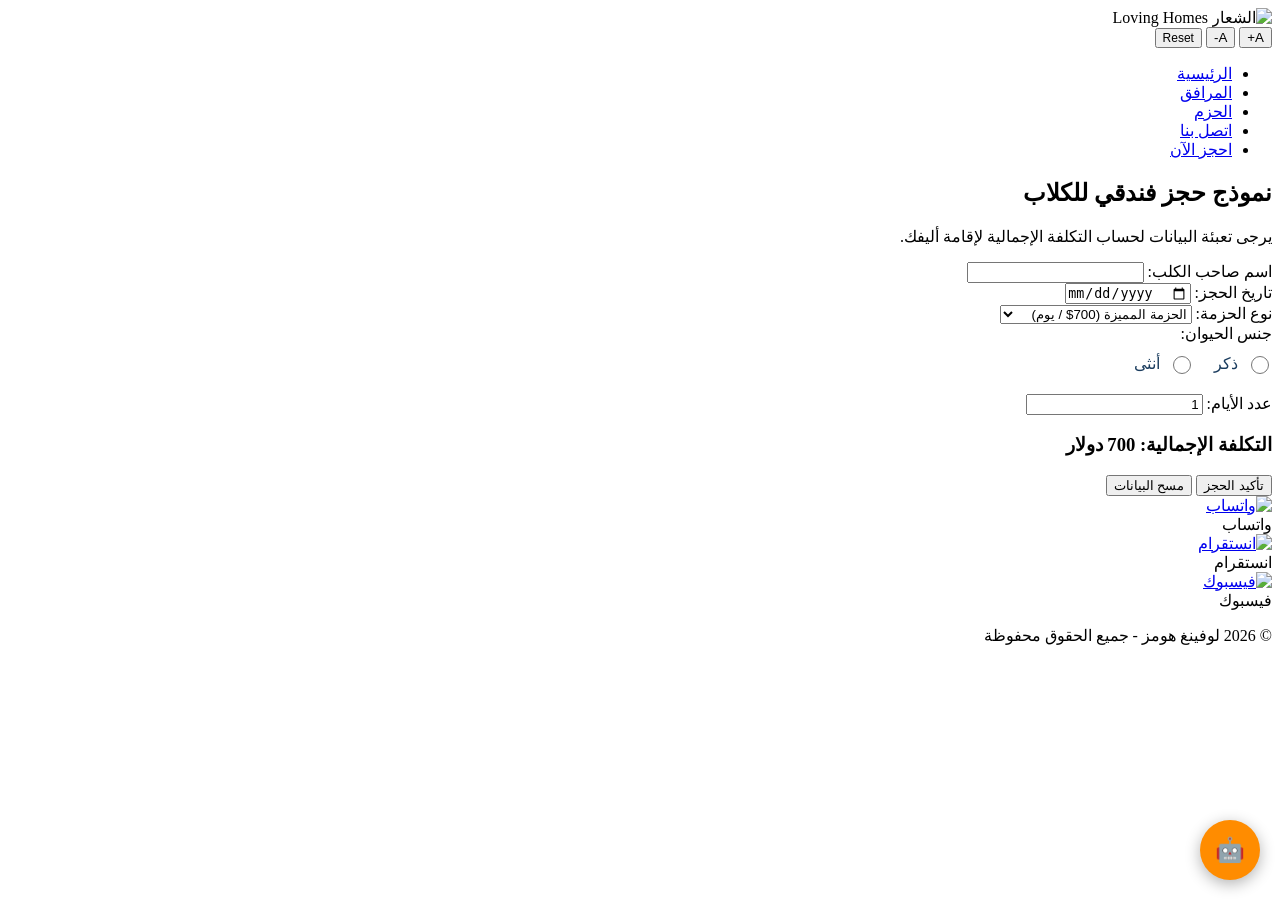
==== booking.html @ 2eafaff8 "Add files via upload" ====
<!DOCTYPE html>
<html lang="ar" dir="rtl">
<head>
    <meta charset="UTF-8">
    <meta name="viewport" content="width=device-width, initial-scale=1.0">
    <title>الحجز - لوفينغ هومز</title>
    <link rel="stylesheet" href="../css_styles/style.css">
    <link rel="stylesheet" href="../css_styles/layout.css">
    <style>
        .radio-group {
            display: flex;
            gap: 20px;
            margin-top: 10px;
            margin-bottom: 20px;
        }

        .radio-option {
            display: flex;
            align-items: center;
            gap: 8px;
        }

        .radio-option input[type="radio"] {
            cursor: pointer;
            width: 18px;
            height: 18px;
            accent-color: #d4a017;
        }

        .radio-option label {
            cursor: pointer;
            margin: 0;
            font-weight: 500;
            color: #1a3c5e;
        }
    </style>
</head>
<body>

    <header>
        <div class="logo">
            <img src="../images/logo.avif" alt="الشعار">
            <span class="logo-text">Loving Homes</span>
        </div>

         <div class="font-controls">
    <button class="font-btn" onclick="changeFontSize(2)" title="تكبير الخط">A+</button>
    <button class="font-btn" onclick="changeFontSize(-2)" title="تصغير الخط">A-</button>
    <button class="font-btn" onclick="resetFontSize()" title="إعادة الضبط" style="font-size: 12px;">Reset</button>
</div>


        <nav>
            <ul>
                <li><a href="index.html">الرئيسية</a></li>
                <li><a href="facilities.html">المرافق</a></li>
                <li><a href="packages.html">الحزم</a></li>
                <li><a href="contact.html">اتصل بنا</a></li>
                <li><a href="booking.html" class="btn-booking">احجز الآن</a></li>
            </ul>
        </nav>
    </header>

    <main class="booking-container">
        <h2>نموذج حجز فندقي للكلاب</h2>
        <p>يرجى تعبئة البيانات لحساب التكلفة الإجمالية لإقامة أليفك.</p>

        <form id="bookingForm">
            <div class="form-group">
                <label>اسم صاحب الكلب:</label>
                <input type="text" id="ownerName" required>
            </div>

            <div class="form-group">
                <label>تاريخ الحجز:</label>
                <input type="date" id="bookingDate" required>
            </div>

            <div class="form-group">
                <label>نوع الحزمة:</label>
                <select id="packageType" onchange="calculateTotal()">
                    <option value="700">الحزمة المميزة (700$ / يوم)</option>
                    <option value="500">الحزمة الكلاسيكية (500$ / يوم)</option>
                    <option value="200">حزمة اليوم الواحد (200$ / يوم)</option>
                </select>
            </div>

            <div class="form-group">
                <label>جنس الحيوان:</label>
                <div class="radio-group">
                    <div class="radio-option">
                        <input type="radio" id="male" name="petGender" value="ذكر" required>
                        <label for="male">ذكر</label>
                    </div>
                    <div class="radio-option">
                        <input type="radio" id="female" name="petGender" value="أنثى">
                        <label for="female">أنثى</label>
                    </div>
                </div>
            </div>

            <div class="form-group">
                <label>عدد الأيام:</label>
                <input type="number" id="days" min="1" value="1" oninput="calculateTotal()">
            </div>

            <div class="result-box">
                <h3>التكلفة الإجمالية: <span id="totalPrice">700</span> دولار</h3>
            </div>

            <button type="submit" class="btn-booking">تأكيد الحجز</button>
            <button type="reset" class="btn-reset" onclick="resetForm()">مسح البيانات</button> 
        </form>
    </main>

    <footer>
        <div class="social-icons">
            <div class="social-item">
                <div class="social-icon-circle">
                    <a href="#">
                        <img src="../images/whatsapp-icon.png" alt="واتساب">
                    </a>
                </div>
                <span class="social-label">واتساب</span>
            </div>
            <div class="social-item">
                <div class="social-icon-circle">
                    <a href="#">
                        <img src="../images/instagram-icon.png" alt="انستقرام">
                    </a>
                </div>
                <span class="social-label">انستقرام</span>
            </div>
            <div class="social-item">
                <div class="social-icon-circle">
                    <a href="#">
                        <img src="../images/facebook-icon.png" alt="فيسبوك">
                    </a>
                </div>
                <span class="social-label">فيسبوك</span>
            </div>
        </div>
        <p>© 2026 لوفينغ هومز - جميع الحقوق محفوظة</p>
    </footer>

    <script src="../js/script.js"></script>
    
    <div id="ai-chat-icon" onclick="toggleChat()" style="position: fixed; bottom: 20px; right: 20px; background: #FF8C00; color: white; width: 60px; height: 60px; border-radius: 50%; display: flex; align-items: center; justify-content: center; cursor: pointer; box-shadow: 0 4px 15px rgba(0,0,0,0.3); z-index: 1000; font-size: 24px;">
    🤖
</div>

<div id="ai-chat-window" style="display: none; position: fixed; bottom: 90px; right: 20px; width: 300px; background: white; border-radius: 15px; box-shadow: 0 5px 25px rgba(0,0,0,0.2); z-index: 1000; overflow: hidden; font-family: 'Open Sans', sans-serif;">
    <div style="background: #d58713; color: white; padding: 15px; font-weight: bold; display: flex; justify-content: space-between;">
        <span>مساعد لوفينغ هومز الذكي</span>
        <span onclick="toggleChat()" style="cursor:pointer;">×</span>
    </div>
    <div id="chat-body" style="height: 250px; overflow-y: auto; padding: 15px; font-size: 14px; background: #f9f9f9;">
        <p style="background: #eef2f5; padding: 8px; border-radius: 10px; margin-bottom: 10px;">أهلاً بك! أنا المساعد الذكي، كيف يمكنني مساعدتك اليوم؟</p>
    </div>
    <div style="padding: 10px; border-top: 1px solid #eee; display: flex;">
        <input type="text" id="user-input" placeholder="اسألني عن الحزم..." style="flex: 1; border: none; outline: none; padding: 5px;">
        <button onclick="aiResponse()" style="background: #FF8C00; color: white; border: none; padding: 5px 10px; border-radius: 5px; cursor: pointer;">إرسال</button>
    </div>


    
</body>
</html>
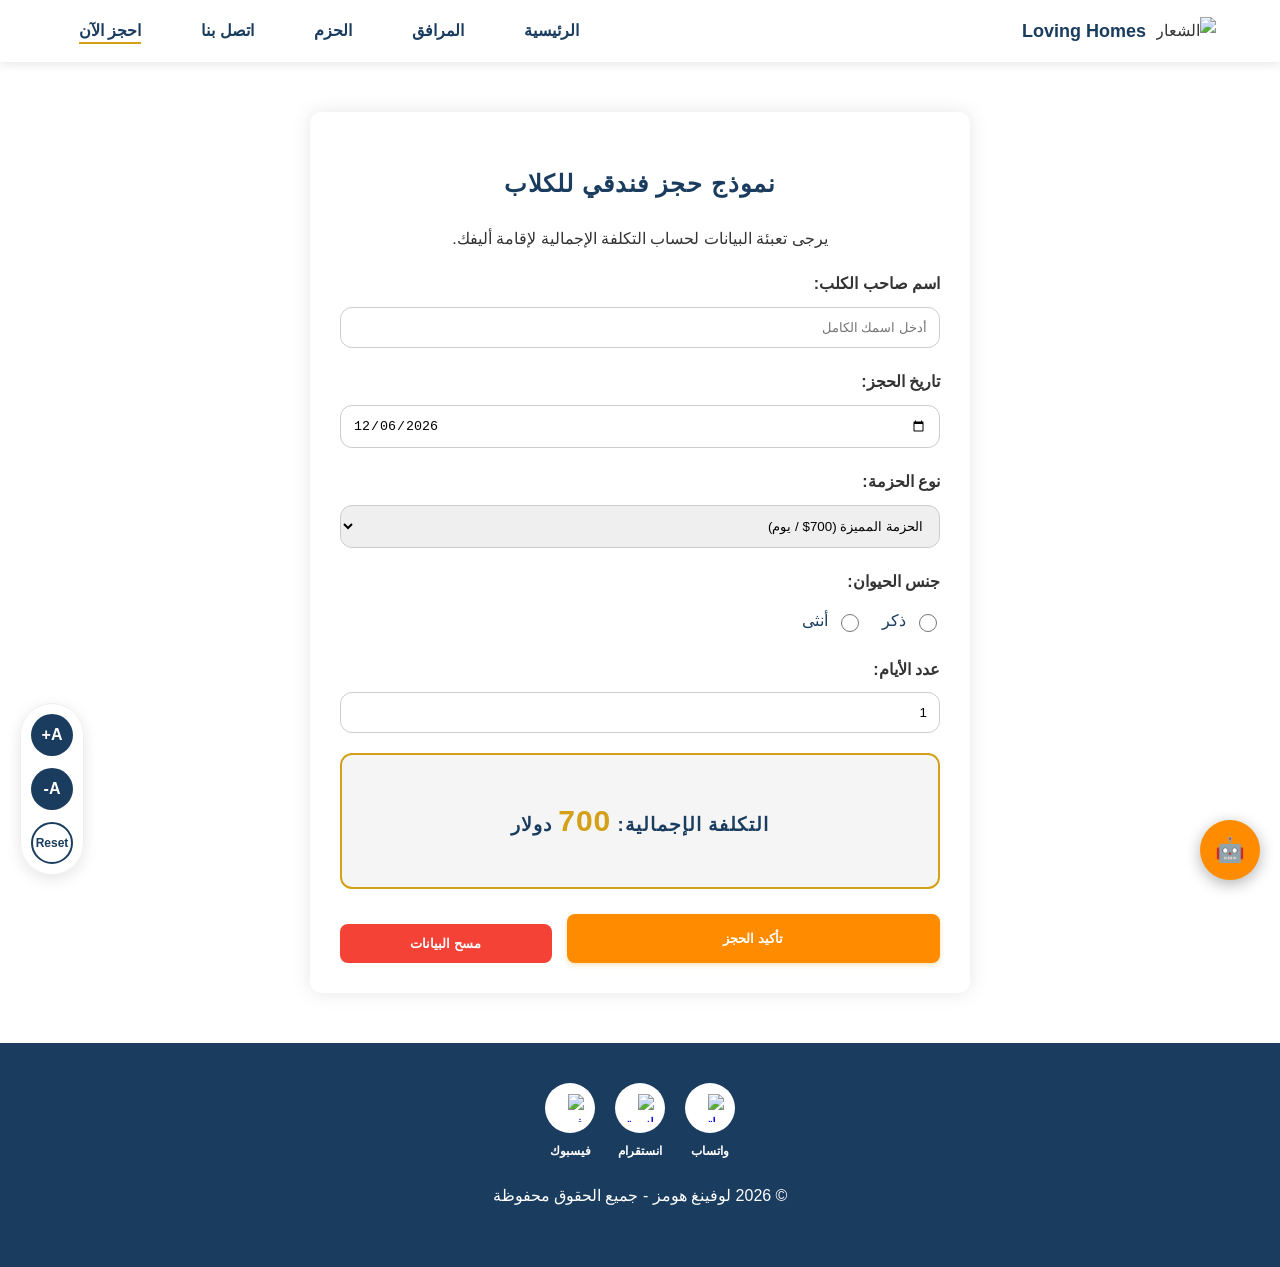
==== commit 4fcfc282: "Update booking.html" ====
--- a/booking.html
+++ b/booking.html
@@ -4,9 +4,10 @@
     <meta charset="UTF-8">
     <meta name="viewport" content="width=device-width, initial-scale=1.0">
     <title>الحجز - لوفينغ هومز</title>
-    <link rel="stylesheet" href="../css_styles/style.css">
-    <link rel="stylesheet" href="../css_styles/layout.css">
+    <link rel="stylesheet" href="style.css">
+    <link rel="stylesheet" href="layout.css">
     <style>
+        /* تنسيق إضافي لضمان ظهور الأزرار والخيارات */
         .radio-group {
             display: flex;
             gap: 20px;
@@ -33,22 +34,60 @@
             font-weight: 500;
             color: #1a3c5e;
         }
+
+        /* تنسيق أزرار التحكم في النموذج */
+        .form-actions {
+            display: flex;
+            gap: 15px;
+            margin-top: 25px;
+        }
+
+        .btn-booking {
+            background-color: #FF8C00;
+            color: white;
+            padding: 12px 25px;
+            border: none;
+            border-radius: 8px;
+            cursor: pointer;
+            font-weight: bold;
+            flex: 2;
+            transition: background 0.3s;
+        }
+
+        .btn-booking:hover {
+            background-color: #e67e00;
+        }
+
+        .btn-reset {
+            background-color: #f44336;
+            color: white;
+            padding: 12px 25px;
+            border: none;
+            border-radius: 8px;
+            cursor: pointer;
+            font-weight: bold;
+            flex: 1;
+            transition: background 0.3s;
+        }
+
+        .btn-reset:hover {
+            background-color: #d32f2f;
+        }
     </style>
 </head>
 <body>
 
     <header>
         <div class="logo">
-            <img src="../images/logo.avif" alt="الشعار">
+            <img src="logo.avif" alt="الشعار">
             <span class="logo-text">Loving Homes</span>
         </div>
 
-         <div class="font-controls">
-    <button class="font-btn" onclick="changeFontSize(2)" title="تكبير الخط">A+</button>
-    <button class="font-btn" onclick="changeFontSize(-2)" title="تصغير الخط">A-</button>
-    <button class="font-btn" onclick="resetFontSize()" title="إعادة الضبط" style="font-size: 12px;">Reset</button>
-</div>
-
+        <div class="font-controls">
+            <button class="font-btn" onclick="changeFontSize(2)" title="تكبير الخط">A+</button>
+            <button class="font-btn" onclick="changeFontSize(-2)" title="تصغير الخط">A-</button>
+            <button class="font-btn" onclick="resetFontSize()" title="إعادة الضبط" style="font-size: 12px;">Reset</button>
+        </div>
 
         <nav>
             <ul>
@@ -56,7 +95,7 @@
                 <li><a href="facilities.html">المرافق</a></li>
                 <li><a href="packages.html">الحزم</a></li>
                 <li><a href="contact.html">اتصل بنا</a></li>
-                <li><a href="booking.html" class="btn-booking">احجز الآن</a></li>
+                <li><a href="booking.html" class="active btn-booking-nav">احجز الآن</a></li>
             </ul>
         </nav>
     </header>
@@ -68,7 +107,7 @@
         <form id="bookingForm">
             <div class="form-group">
                 <label>اسم صاحب الكلب:</label>
-                <input type="text" id="ownerName" required>
+                <input type="text" id="ownerName" placeholder="أدخل اسمك الكامل" required>
             </div>
 
             <div class="form-group">
@@ -108,8 +147,10 @@
                 <h3>التكلفة الإجمالية: <span id="totalPrice">700</span> دولار</h3>
             </div>
 
-            <button type="submit" class="btn-booking">تأكيد الحجز</button>
-            <button type="reset" class="btn-reset" onclick="resetForm()">مسح البيانات</button> 
+            <div class="form-actions">
+                <button type="submit" class="btn-booking">تأكيد الحجز</button>
+                <button type="reset" class="btn-reset" onclick="resetForm()">مسح البيانات</button>
+            </div>
         </form>
     </main>
 
@@ -117,25 +158,19 @@
         <div class="social-icons">
             <div class="social-item">
                 <div class="social-icon-circle">
-                    <a href="#">
-                        <img src="../images/whatsapp-icon.png" alt="واتساب">
-                    </a>
+                    <a href="#"><img src="whatsapp-icon.png" alt="واتساب"></a>
                 </div>
                 <span class="social-label">واتساب</span>
             </div>
             <div class="social-item">
                 <div class="social-icon-circle">
-                    <a href="#">
-                        <img src="../images/instagram-icon.png" alt="انستقرام">
-                    </a>
+                    <a href="#"><img src="instagram-icon.png" alt="انستقرام"></a>
                 </div>
                 <span class="social-label">انستقرام</span>
             </div>
             <div class="social-item">
                 <div class="social-icon-circle">
-                    <a href="#">
-                        <img src="../images/facebook-icon.png" alt="فيسبوك">
-                    </a>
+                    <a href="#"><img src="facebook-icon.png" alt="فيسبوك"></a>
                 </div>
                 <span class="social-label">فيسبوك</span>
             </div>
@@ -143,26 +178,24 @@
         <p>© 2026 لوفينغ هومز - جميع الحقوق محفوظة</p>
     </footer>
 
-    <script src="../js/script.js"></script>
+    <script src="script.js"></script>
     
     <div id="ai-chat-icon" onclick="toggleChat()" style="position: fixed; bottom: 20px; right: 20px; background: #FF8C00; color: white; width: 60px; height: 60px; border-radius: 50%; display: flex; align-items: center; justify-content: center; cursor: pointer; box-shadow: 0 4px 15px rgba(0,0,0,0.3); z-index: 1000; font-size: 24px;">
-    🤖
-</div>
-
-<div id="ai-chat-window" style="display: none; position: fixed; bottom: 90px; right: 20px; width: 300px; background: white; border-radius: 15px; box-shadow: 0 5px 25px rgba(0,0,0,0.2); z-index: 1000; overflow: hidden; font-family: 'Open Sans', sans-serif;">
-    <div style="background: #d58713; color: white; padding: 15px; font-weight: bold; display: flex; justify-content: space-between;">
-        <span>مساعد لوفينغ هومز الذكي</span>
-        <span onclick="toggleChat()" style="cursor:pointer;">×</span>
+        🤖
     </div>
-    <div id="chat-body" style="height: 250px; overflow-y: auto; padding: 15px; font-size: 14px; background: #f9f9f9;">
-        <p style="background: #eef2f5; padding: 8px; border-radius: 10px; margin-bottom: 10px;">أهلاً بك! أنا المساعد الذكي، كيف يمكنني مساعدتك اليوم؟</p>
+
+    <div id="ai-chat-window" style="display: none; position: fixed; bottom: 90px; right: 20px; width: 300px; background: white; border-radius: 15px; box-shadow: 0 5px 25px rgba(0,0,0,0.2); z-index: 1000; overflow: hidden; font-family: 'Open Sans', sans-serif;">
+        <div style="background: #d58713; color: white; padding: 15px; font-weight: bold; display: flex; justify-content: space-between;">
+            <span>مساعد لوفينغ هومز الذكي</span>
+            <span onclick="toggleChat()" style="cursor:pointer;">×</span>
+        </div>
+        <div id="chat-body" style="height: 250px; overflow-y: auto; padding: 15px; font-size: 14px; background: #f9f9f9;">
+            <p style="background: #eef2f5; padding: 8px; border-radius: 10px; margin-bottom: 10px;">أهلاً بك! أنا المساعد الذكي، كيف يمكنني مساعدتك اليوم؟</p>
+        </div>
+        <div style="padding: 10px; border-top: 1px solid #eee; display: flex;">
+            <input type="text" id="user-input" placeholder="اسألني عن الحزم..." style="flex: 1; border: none; outline: none; padding: 5px;">
+            <button onclick="aiResponse()" style="background: #FF8C00; color: white; border: none; padding: 5px 10px; border-radius: 5px; cursor: pointer;">إرسال</button>
+        </div>
     </div>
-    <div style="padding: 10px; border-top: 1px solid #eee; display: flex;">
-        <input type="text" id="user-input" placeholder="اسألني عن الحزم..." style="flex: 1; border: none; outline: none; padding: 5px;">
-        <button onclick="aiResponse()" style="background: #FF8C00; color: white; border: none; padding: 5px 10px; border-radius: 5px; cursor: pointer;">إرسال</button>
-    </div>
-
-
-    
 </body>
-</html>+</html>
--- a/style.css
+++ b/style.css
@@ -0,0 +1,612 @@
+@import url('https://fonts.googleapis.com/css2?family=Cairo:wght@400;700&family=Montserrat:wght@400;700&display=swap');
+
+body {
+    font-family: 'Cairo', sans-serif;
+    font-size: 16px; 
+    color: #333;
+    line-height: 1.8;
+    margin: 0;
+    background-color: #ffffff;
+}
+
+h1, h2, h3 {
+    font-family: 'Montserrat', sans-serif;
+    color: #1a3c5e; 
+    text-transform: uppercase;
+    letter-spacing: 1px;
+    font-weight: 700;
+}
+
+h2, h3 {
+    font-weight: 700;
+}
+
+header {
+    display: flex;
+    justify-content: space-between;
+    align-items: center;
+    padding: 15px 5%;
+    background-color: #fff;
+    box-shadow: 0 2px 10px rgba(0,0,0,0.1);
+    position: sticky;
+    top: 0;
+    z-index: 1000;
+}
+
+.logo {
+    display: flex;
+    align-items: center;
+    gap: 10px;
+    transition: all 0.3s ease;
+    cursor: pointer;
+}
+
+.logo:hover {
+    transform: scale(1.05);
+    filter: drop-shadow(0 4px 8px rgba(0,0,0,0.2));
+}
+
+.logo img {
+    max-height: 70px;
+    width: auto;
+    transition: all 0.3s ease;
+}
+
+.logo-text {
+    font-family: 'Montserrat', sans-serif;
+    font-size: 18px;
+    font-weight: 700;
+    color: #1a3c5e;
+}
+
+nav ul {
+    list-style: none;
+    display: flex;
+    gap: 30px;
+    margin: 0;
+    padding: 0;
+    align-items: center;
+}
+
+nav ul li a {
+    text-decoration: none;
+    color: #1a3c5e;
+    font-weight: bold;
+    transition: all 0.3s ease;
+    white-space: nowrap;
+    position: relative;
+    padding-bottom: 5px;
+}
+
+nav ul li a::after {
+    content: '';
+    position: absolute;
+    bottom: 0;
+    left: 0;
+    width: 0;
+    height: 2px;
+    background-color: #1a3c5e;
+    transition: width 0.3s ease;
+}
+
+nav ul li a:hover::after {
+    width: 100%;
+    background-color: #1a3c5e;
+}
+
+nav ul li a.active::after {
+    width: 100%;
+    background-color: #d4a017;
+}
+
+.btn-booking {
+    background-color: #d4a017;
+    color: white !important;
+    padding: 10px 25px;
+    border-radius: 12px;
+    font-weight: bold;
+    transition: all 0.3s ease;
+    box-shadow: 0 2px 5px rgba(212, 160, 23, 0.3);
+}
+
+.btn-booking:hover {
+    box-shadow: 0 6px 15px rgba(212, 160, 23, 0.4);
+    transform: translateY(-2px);
+}
+
+footer {
+    background-color: #1a3c5e;
+    color: white;
+    padding: 40px 5%;
+    text-align: center;
+}
+
+.social-icons {
+    margin-bottom: 20px;
+    display: flex;
+    justify-content: center;
+    gap: 20px;
+    flex-wrap: wrap;
+}
+
+.social-item {
+    display: flex;
+    flex-direction: column;
+    align-items: center;
+    gap: 8px;
+}
+
+.social-icon-circle {
+    width: 50px;
+    height: 50px;
+    border-radius: 50%;
+    background-color: white;
+    display: flex;
+    align-items: center;
+    justify-content: center;
+    transition: all 0.3s ease;
+}
+
+.social-icon-circle:hover {
+    transform: scale(1.2);
+    filter: drop-shadow(0 4px 8px rgba(0,0,0,0.2));
+}
+
+.social-icon-circle a {
+    display: flex;
+    align-items: center;
+    justify-content: center;
+    width: 100%;
+    height: 100%;
+}
+
+.social-icon-circle img {
+    width: 28px;
+    height: 28px;
+    filter: none;
+}
+
+.social-label {
+    font-size: 12px;
+    color: white;
+    font-weight: bold;
+}
+
+.booking-container {
+    max-width: 600px;
+    margin: 50px auto;
+    padding: 30px;
+    background: white;
+    box-shadow: 0 0 20px rgba(0,0,0,0.1);
+    border-radius: 12px;
+}
+
+.booking-container h2, .booking-container p {
+    text-align: center;
+}
+
+.form-group {
+    margin-bottom: 20px;
+}
+
+.form-group label {
+    display: block;
+    margin-bottom: 8px;
+    font-weight: bold;
+}
+
+.form-group input, .form-group select {
+    width: 100%;
+    padding: 12px;
+    border: 1px solid #ccc;
+    border-radius: 12px;
+    box-sizing: border-box;
+    transition: 0.3s;
+}
+
+.form-group input:focus, .form-group select:focus {
+    border-color: #d4a017;
+    outline: none;
+    box-shadow: 0 0 5px rgba(212, 160, 23, 0.3);
+}
+
+.result-box {
+    background: #f5f5f5;
+    padding: 20px;
+    text-align: center;
+    border: 2px solid #d4a017;
+    margin-bottom: 25px;
+    border-radius: 12px;
+}
+
+#totalPrice {
+    font-size: 30px;
+    color: #d4a017;
+    font-weight: bold;
+}
+
+.packages-grid {
+    display: flex;
+    justify-content: center;
+    gap: 20px;
+    padding: 0 5% 50px;
+    flex-wrap: wrap;
+}
+
+.package-card {
+    background: #fff;
+    border: 1px solid #ddd;
+    border-radius: 12px;
+    width: 300px;
+    overflow: hidden;
+    transition: all 0.3s ease;
+    text-align: center;
+    box-shadow: 0 4px 8px rgba(0,0,0,0.05);
+}
+
+.package-card:hover {
+    transform: translateY(-10px);
+    box-shadow: 0 12px 25px rgba(0,0,0,0.15);
+}
+
+.package-card.featured {
+    border: 2px solid #d4a017;
+    position: relative;
+    background-color: #fffbf0;
+    box-shadow: 0 8px 20px rgba(212, 160, 23, 0.2);
+}
+
+.package-card.featured:hover {
+    box-shadow: 0 15px 35px rgba(212, 160, 23, 0.3);
+}
+
+.badge {
+    background: #d4a017;
+    color: white;
+    padding: 5px 10px;
+    font-size: 12px;
+    border-radius: 12px;
+    position: absolute;
+    top: 10px;
+    right: 10px;
+}
+
+.package-card img {
+    width: 100%;
+    height: 200px;
+    object-fit: cover;
+    border-radius: 12px 12px 0 0;
+    transition: all 0.3s ease;
+}
+
+.package-card img:hover {
+    transform: scale(1.05);
+    filter: drop-shadow(0 4px 8px rgba(0,0,0,0.2));
+}
+
+.package-info {
+    padding: 20px;
+}
+
+.price {
+    font-size: 24px;
+    font-weight: bold;
+    color: #1a3c5e;
+    margin: 15px 0;
+}
+
+.package-info ul {
+    list-style: none;
+    padding: 0;
+    margin-bottom: 20px;
+    text-align: right;
+}
+
+.package-info li {
+    padding: 5px 0;
+    border-bottom: 1px solid #eee;
+}
+
+.btn-select {
+    display: inline-block;
+    padding: 10px 20px;
+    background: #1a3c5e;
+    color: white;
+    text-decoration: none;
+    border-radius: 12px;
+    transition: all 0.3s ease;
+}
+
+.btn-select:hover {
+    background: #0f2640;
+    box-shadow: 0 4px 10px rgba(26, 60, 94, 0.3);
+}
+
+.package-card.featured .btn-select {
+    background: #d4a017;
+    color: white;
+}
+
+.package-card.featured .btn-select:hover {
+    background: #c4900f;
+    box-shadow: 0 4px 10px rgba(212, 160, 23, 0.3);
+}
+
+.contact-container {
+    display: flex;
+    flex-wrap: wrap;
+    gap: 40px;
+    max-width: 1000px;
+    margin: 50px auto;
+    padding: 20px;
+    background-color: #fafafa;
+    border-radius: 12px;
+}
+
+.contact-info, .contact-form {
+    flex: 1;
+    min-width: 300px;
+}
+
+.contact-info ul {
+    list-style: none;
+    padding: 0;
+}
+
+.contact-form textarea {
+    width: 100%;
+    padding: 10px;
+    border: 1px solid #ccc;
+    border-radius: 12px;
+    font-family: inherit;
+    transition: 0.3s;
+}
+
+.contact-form textarea:focus {
+    border-color: #d4a017;
+    outline: none;
+    box-shadow: 0 0 5px rgba(212, 160, 23, 0.3);
+}
+
+.video-section {
+    padding: 60px 5%;
+    background-color: #fafafa;
+    text-align: center;
+}
+
+.video-section h2 {
+    margin-bottom: 20px;
+}
+
+.video-frame {
+    max-width: 850px;
+    margin: 0 auto 40px;
+    background: white;
+    padding: 15px;
+    box-shadow: 0 10px 30px rgba(0,0,0,0.15);
+    border-radius: 20px;
+    overflow: hidden;
+}
+
+.video-frame video {
+    width: 100%;
+    display: block;
+    border-radius: 12px;
+}
+
+.info-box {
+    max-width: 850px;
+    margin: 0 auto;
+    background: white;
+    padding: 30px;
+    border-radius: 12px;
+    box-shadow: 0 4px 15px rgba(0,0,0,0.1);
+}
+
+.info-box h3 {
+    text-align: center;
+    margin-bottom: 30px;
+    color: #1a3c5e;
+}
+
+.info-items {
+    display: grid;
+    grid-template-columns: repeat(auto-fit, minmax(200px, 1fr));
+    gap: 20px;
+}
+
+.info-item {
+    display: flex;
+    flex-direction: column;
+    align-items: center;
+    text-align: center;
+    gap: 10px;
+}
+
+.info-item img {
+    width: 40px;
+    height: 40px;
+    transition: all 0.3s ease;
+}
+
+.info-item img:hover {
+    transform: scale(1.1);
+    filter: drop-shadow(0 2px 4px rgba(0,0,0,0.2));
+}
+
+.info-item p {
+    font-size: 14px;
+    color: #333;
+    margin: 0;
+}
+
+.btn-reset {
+    background-color: #f44336;
+    color: white;
+    padding: 10px 20px;
+    border-radius: 12px;
+    border: none;
+    cursor: pointer;
+    margin-top: 10px;
+    transition: all 0.3s ease;
+}
+
+.btn-reset:hover {
+    background-color: #e53935;
+    box-shadow: 0 4px 10px rgba(244, 67, 54, 0.3);
+}
+
+.image-wrapper {
+    position: relative;
+    width: 100%;
+}
+
+.image-wrapper img {
+    width: 100%;
+    border-radius: 12px;
+    box-shadow: 0 4px 8px rgba(0,0,0,0.1);
+    transition: all 0.3s ease;
+    display: block;
+}
+
+.image-wrapper:hover img {
+    transform: scale(1.05);
+    filter: drop-shadow(0 4px 12px rgba(0,0,0,0.2));
+}
+
+.logo-badge {
+    position: absolute;
+    top: -60px;
+    left: 50%;
+    transform: translateX(-50%);
+    background: white;
+    padding: 12px 20px;
+    border-radius: 12px;
+    box-shadow: 0 4px 12px rgba(0,0,0,0.15);
+    display: flex;
+    align-items: center;
+    gap: 10px;
+    opacity: 0;
+    transition: opacity 0.3s ease;
+    pointer-events: none;
+    z-index: 10;
+}
+
+.logo-badge img {
+    width: 35px;
+    height: 35px;
+    border-radius: 50%;
+    box-shadow: none;
+    transform: none;
+    filter: none;
+}
+
+.logo-badge span {
+    font-family: 'Montserrat', sans-serif;
+    font-weight: 700;
+    color: #1a3c5e;
+    font-size: 14px;
+    text-transform: uppercase;
+    letter-spacing: 0.5px;
+    white-space: nowrap;
+}
+
+.image-wrapper:hover .logo-badge {
+    opacity: 1;
+}
+
+@media (max-width: 768px) {
+    nav ul {
+        gap: 15px;
+    }
+
+    .btn-booking {
+        padding: 8px 15px;
+        font-size: 14px;
+    }
+
+    .package-card {
+        width: 100%;
+    }
+
+    .social-icons {
+        gap: 15px;
+    }
+
+    .info-items {
+        grid-template-columns: 1fr;
+    }
+
+    .logo-badge {
+        top: -55px;
+        padding: 10px 15px;
+    }
+
+    .logo-badge img {
+        width: 30px;
+        height: 30px;
+    }
+
+    .logo-badge span {
+        font-size: 12px;
+    }
+}
+   
+
+.font-controls {
+    position: fixed !important;
+    left: 20px !important;
+    bottom: 25px !important;
+    display: flex !important;
+    flex-direction: column !important;
+    gap: 12px !important;
+    z-index: 99999 !important; 
+    background: rgba(255, 255, 255, 0.9); 
+    padding: 10px;
+    border-radius: 50px;
+    box-shadow: 0 4px 15px rgba(0,0,0,0.1);
+    border: 1px solid #eee;
+}
+
+.font-btn {
+    width: 42px;
+    height: 42px;
+    border-radius: 50%;
+    border: 2px solid transparent;
+    background-color: #1a3c5e;
+    color: white;
+    font-size: 16px;
+    font-family: 'Montserrat', sans-serif;
+    font-weight: 700;
+    cursor: pointer;
+    display: flex;
+    align-items: center;
+    justify-content: center;
+    transition: all 0.3s ease;
+}
+
+.font-btn:hover {
+    background-color: #d4a017;
+    transform: scale(1.1);
+    box-shadow: 0 5px 15px rgba(212, 160, 23, 0.4);
+}
+
+.font-btn[onclick="resetFontSize()"] {
+    background-color: transparent;
+    color: #1a3c5e;
+    border-color: #1a3c5e;
+    font-size: 9px;
+}
+@media (max-width: 768px) {
+    .font-controls {
+        left: 10px;
+        bottom: 15px;
+        padding: 6px;
+        gap: 8px;
+    }
+    .font-btn {
+        width: 35px;
+        height: 35px;
+        font-size: 14px;
+    }
+}
--- a/layout.css
+++ b/layout.css
@@ -0,0 +1,51 @@
+nav ul {
+    display: flex;
+    justify-content: center;
+    list-style: none;
+    padding: 0;
+}
+
+nav ul li {
+    margin: 0 15px;
+}
+
+.row {
+    display: flex;
+    align-items: center;
+    justify-content: space-around;
+    padding: 50px 10%;
+    flex-wrap: wrap;
+}
+
+.text-side, .image-side {
+    flex: 1;
+    min-width: 300px;
+    padding: 20px;
+}
+
+.image-side {
+    position: relative;
+}
+
+.image-side img {
+    width: 100%;
+    border-radius: 12px;
+    box-shadow: 0 4px 8px rgba(0,0,0,0.1);
+    transition: all 0.3s ease;
+}
+
+.image-side:hover img {
+    transform: scale(1.05);
+    filter: drop-shadow(0 4px 12px rgba(0,0,0,0.2));
+}
+
+.reverse {
+    flex-direction: row-reverse;
+}
+
+@media (max-width: 768px) {
+    .row, .reverse {
+        flex-direction: column;
+        text-align: center;
+    }
+}
